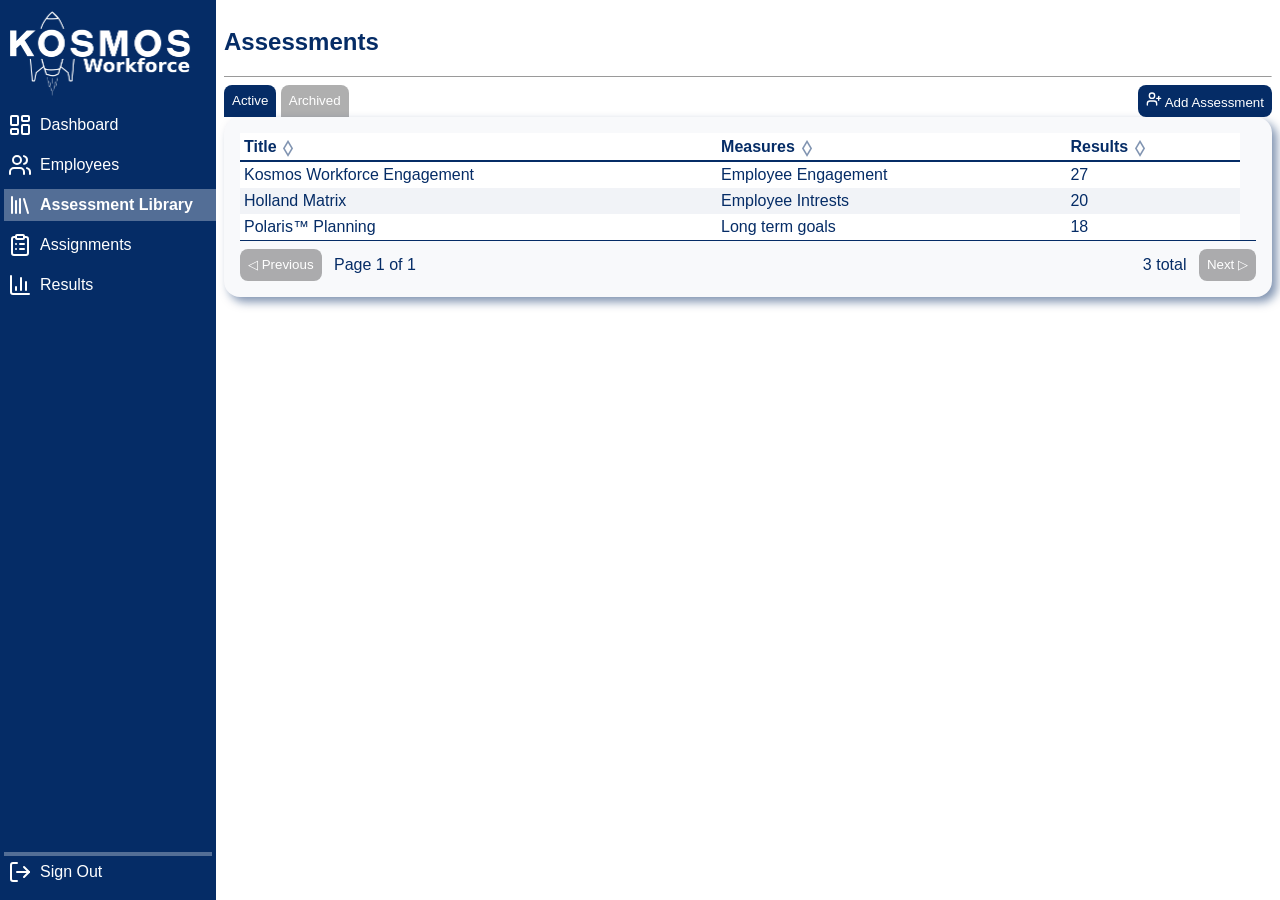
==== assessments.html @ 5acc189e "Add files via upload" ====
<!DOCTYPE html>
<html lang="en">
<head>
	<meta charset="UTF-8">
	<meta name="viewport" content="width=device-width, initial-scale=1.0">
	<meta http-equiv="X-UA-Compatible" content="ie=edge">
	<meta name="apple-mobile-web-app-capable" content="yes">
	<title>Assessments</title>
	<link rel="stylesheet" href="style.css">
	<link rel="icon" type="image/x-icon" href="favicon.ico">
	<script src="sort.js"></script>
</head>
<body>
	<input type="checkbox" id="nav-toggle" class="nav-toggle-checkbox" />
	<label for="nav-toggle" class="nav-toggle">&vellip;</label>

	<!-- LEFT NAVIGATION -->
	<div class="nav-left">
		<div onclick="window.location.href='index.html'"><img src="images/KosmosWorkforceLogoWhite.png" width="184px" height="auto"></div>
		<div onclick="window.location.href='index.html'">
			<svg xmlns="http://www.w3.org/2000/svg" 
				width="24" height="24" viewBox="0 0 24 24" fill="none" 									stroke="currentColor" stroke-width="2" stroke-linecap="round" stroke-linejoin="round" 
				aria-hidden="true">
				<rect width="7" height="9" x="3" y="3" rx="1"></rect>
				<rect width="7" height="5" x="14" y="3" rx="1"></rect>
				<rect width="7" height="9" x="14" y="12" rx="1"></rect>
				<rect width="7" height="5" x="3" y="16" rx="1"></rect>
			</svg>Dashboard
		</div>	
		<div onclick="window.location.href='team.html'">
			<svg xmlns="http://www.w3.org/2000/svg" 
				width="24" height="24" viewBox="0 0 24 24" fill="none" 
				stroke="currentColor" stroke-width="2" stroke-linecap="round" stroke-linejoin="round"
				aria-hidden="true">
				<path d="M16 21v-2a4 4 0 0 0-4-4H6a4 4 0 0 0-4 4v2"></path>
				<path d="M16 3.128a4 4 0 0 1 0 7.744"></path><path d="M22 21v-2a4 4 0 0 0-3-3.87"></path>
				<circle cx="9" cy="7" r="4"></circle>
			</svg>Employees
		</div>
		<div onclick="window.location.href='assessments.html'" class="current">
			<svg xmlns="http://www.w3.org/2000/svg"
				width="24" height="24" viewBox="0 0 24 24" fill="none"
				stroke="currentColor" stroke-width="2" stroke-linecap="round" stroke-linejoin="round"
				aria-hidden="true">
				<path d="m16 6 4 14"></path>
				<path d="M12 6v14"></path>
				<path d="M8 8v12"></path>
				<path d="M4 4v16"></path>
			</svg>Assessment Library
		</div>
		<div>
			<svg xmlns="http://www.w3.org/2000/svg" 
				width="24" height="24" viewBox="0 0 24 24" fill="none" 
				stroke="currentColor" stroke-width="2" stroke-linecap="round" stroke-linejoin="round"
				aria-hidden="true">
				<rect width="8" height="4" x="8" y="2" rx="1" ry="1"></rect>
				<path d="M16 4h2a2 2 0 0 1 2 2v14a2 2 0 0 1-2 2H6a2 2 0 0 1-2-2V6a2 2 0 0 1 2-2h2"></path>
				<path d="M12 11h4"></path>
				<path d="M12 16h4"></path>
				<path d="M8 11h.01"></path><path d="M8 16h.01"></path>
			</svg>Assignments
		</div>
		<div>
			<svg xmlns="http://www.w3.org/2000/svg" 
				width="24" height="24" viewBox="0 0 24 24" fill="none" 
				stroke="currentColor" stroke-width="2" stroke-linecap="round" stroke-linejoin="round" 
				aria-hidden="true">
				<path d="M3 3v16a2 2 0 0 0 2 2h16"></path>
				<path d="M18 17V9"></path>
				<path d="M13 17V5"></path>
				<path d="M8 17v-3"></path>
			</svg>Results
		</div>
		<div>
			<svg xmlns="http://www.w3.org/2000/svg"
				width="24" height="24" viewBox="0 0 24 24" fill="none"
				stroke="currentColor" stroke-width="2" stroke-linecap="round" stroke-linejoin="round"
				aria-hidden="true">
				<path d="m16 17 5-5-5-5"></path><path d="M21 12H9"></path>
				<path d="M9 21H5a2 2 0 0 1-2-2V5a2 2 0 0 1 2-2h4"></path>
			</svg>Sign Out
		</div>
	</div><!-- END OF NAVIGATION PANE -->

	<!-- Main Content Section -->
	<div class="main">
		<h2>Assessments</h2>
		<hr size="1" />
		<div>
			<div style="float: left;">
				<button type="button" class="tab selected">Active</button>
				<button type="button" class="tab">Archived</button>
			</div>
			<div style="float: right;">
				<button type="button">
					<svg xmlns="http://www.w3.org/2000/svg" width="16" height="16" viewBox="0 0 24 24" fill="none"
						stroke="currentColor" stroke-width="2" stroke-linecap="round" stroke-linejoin="round"
						aria-hidden="true">
						<path d="M16 21v-2a4 4 0 0 0-4-4H6a4 4 0 0 0-4 4v2"></path>
						<circle cx="9" cy="7" r="4"></circle>
						<line x1="19" x2="19" y1="8" y2="14"></line>
						<line x1="22" x2="16" y1="11" y2="11"></line>
					</svg>
					Add Assessment
				</button>
			</div>
		</div>

		<div class="card-container">
			<div class="card" style="flex: 1;">
				<table id="myTable" style="margin-top: 16px;">
					<thead>
						<tr>
							<th onclick="sortTable(0)" style="text-wrap: nowrap;">Title</th>
							<th onclick="sortTable(1)" style="text-wrap: nowrap;">Measures</th>
							<th onclick="sortTable(2)" style="text-wrap: nowrap;">Results</th>
						</tr>
					</thead>
					<tbody>	
						<tr>
							<td>Kosmos Workforce Engagement</td>
							<td>Employee Engagement</td>
							<td>27</td>
						</tr>
						<tr>
							<td>Holland Matrix</td>
							<td>Employee Intrests</td>
							<td>20</td>
						</tr>
						<tr>
							<td>Polaris&trade; Planning</td>
			 				<td>Long term goals</td>
							<td>18</td>
						</tr>

					</tbody>
				</table>
				<div style="border-top: 1px solid var(--primary-color); padding-top: 8px; width: 50%; float: left;">
					<button type="button" class="inactive" style="margin-right: 8px;">◁ Previous</button>
					Page 1 of 1
				</div>
				<div style="border-top: 1px solid var(--primary-color); padding-top: 8px; width: 50%; float: right; text-align: right;">
					3 total
					<button type="button" class="inactive" style="margin-left: 8px;">Next ▷</button>
				</div>
			</div>
		</div>
		<div style="float: left;"></div>
		<div style="float: right;"></div>
	</div>
</body>
</html>
---- style.css ----
:root {
	--primary-color: #052C66;
	--primary-color-light: #052C6680;
	--primary-color-muted: #052C6607;
	--secondary-color: #570040;
	--white-color: #ffffff;
	--black-color: #000000;
}

a {
	text-decoration: none;
	color: unset;
}
p>a {
	font-weight: bold;
}

body {
	font-family: 'Verdana', 'Arial', sans-serif;
	margin: 0 0 0 0;
	padding: 0 0 0 0;
	color: var(--primary-color);
	font-size: 16px;
	box-sizing: border-box;
        display: flex;			/* Use Flexbox for the main layout */
        min-height: 100vh;		/* Ensure the layout takes the full viewport height */
}

button {
	border: none;
	border-radius: 8px;
	padding: 4px 8px 4px 8px;
	background-color: var(--primary-color);
	color: var(--white-color);
	height: 32px;
	min-height: 32px;
}
button:hover {
	cursor: pointer;
	box-shadow: 2px 2px 5px var(--primary-color-light);
}

h1 {
	font-size: 48px;
	font-weight: lighter;
	text-align: center;
	letter-spacing: 8px;
}

header {
	padding: 80px;
	background-color: var(--primary-color);
	color: var(--white-color);
	padding-left: 20vw;
	padding-right: 20vw;
	margin-bottom: 16px;
}

footer {
	background-image: linear-gradient(to bottom, var(--primary-color), var(--secondary-color));	
	padding: 8px;
	color: var(--white-color);
	display: flex;
	align-items: center;
}

table {
	width: 100%;
	max-width: calc(100% - 16px);
	border-collapse: collapse;
}
table td {
	min-height: 32px;
	padding: 4px;
	overflow: hidden;
	text-overflow: ellipsis;
}
@media (max-width: 512px) {
	table td {
		max-width: 50px;
	}
}
table th {
	min-height: 32px;
	padding: 4px;
	text-align: left;
	border-bottom: 2px solid var(--primary-color);	
}
table tr:nth-child(even) {
	background-color: var(--primary-color-muted);
}
table tr:nth-child(odd) {
	background-color: var(--white-color);
}

.card {
	border-radius: 16px;
	padding: 0 16px 16px 16px;
	margin-bottom: 16px;
	box-shadow: 5px 5px 10px var(--primary-color-light);
	background-color: var(--primary-color-muted);
}
@media (max-width: 512px) {
	.card  {
		min-width: calc(100% - 32px); 	 /* takes up full width when only one wide */
	}
}
@media (max-width: 200px) {
	.card  {
		min-width: 200px; 	 /* doesn't allow shrink on very narrow screens */
	}
}
.card:hover {
	cursor: pointer;
	box-shadow: 2px 2px 5px var(--primary-color-light);
}
.card>img {
	height: 200px; 
	width: auto; 
	float: left; 
	margin-right: 8px; 
	opacity: 0.8;
}

.card-container {
	clear: both;
	display: flex;
	flex-wrap: wrap; /* Allows items to wrap onto multiple lines. */
	gap: 16px;
	width: 100%;
	min-width: 100%;
}

.centered {
	clear: both;
	display: flex;
	justify-content: center;
	align-items: center;
	margin-bottom: 16px;
}

.current {
	font-weight: bold; 
	background-color: #ffffff50; 
	padding: 4px; 
	margin: -4px -8px 12px -4px;
}

.inactive {
	background-color: #00000050;
}
.inactive:hover {
	box-shadow: none;
	cursor: default;
}

.main {
	background-color: var(--white-color);
	overflow-y: auto;		/* Main scrolls */
	padding: 8px;			/* Only internal padding */
	transition: margin-left 0.3s ease;
	width: 100%;
}
@media (max-width: 599px) {
	#nav-toggle:checked ~ .nav-left ~ .main,
	#nav-toggle:checked ~ .main {
		margin-left: 216px; 	/* Main shifts right only when nav is visible */
	}
	.main {
		margin-left: 0;
	}
}
@media (min-width: 600px) {
	.main  {
		margin-left:  216px; 	 /* Main always shifted to 216px */
	}
}

.nav-left {
	width: 200px;
	min-width: 200px;
	background-color: var(--primary-color);
	color: var(--white-color);
	padding: 8px;
	position: fixed;			/* Fixed to viewport */
	top: 0;
	left: 0;
 	height: 100vh;
	overflow-y: auto;			/* Nav scrolls independently */
	z-index: 1000;
	transform: translateX(-100%);
	transition: transform 0.3s ease;
	float: left;
}
@media (max-width: 599px) {
	.nav-left {
		transform: translateX(-100%);	/* Nav hidden by default */
		margin-top: 32px;		/* Make room for hamburger menu button */
	}
	#nav-toggle:checked ~ .nav-left {	/* Nav visible when checked */
		transform: translateX(0);
	}
}
@media (min-width: 600px) {
	.nav-left {
		transform: translateX(0);	/* Nav always visible */
  	}
}

.nav-left>div {
	display: flex;
	align-items: center;
	padding: 4px;
	margin: -4px -8px 12px -4px;">
}
.nav-left>div:hover {
	background-color: #ffffff25;
	cursor: pointer;

}
.nav-left>div:has(img):hover {			/* Don't highlight logo on hover */
	background-color: unset;
}
@media (max-width: 599px) {
	.nav-left>div:has(img) {
		display: none;			/* Hide logo on small screen with menu toggled on */
	}
}
.nav-left>div:last-child {			/* Log out */
	position: absolute; 
	bottom: 16px; 
	border-top: 4px solid #ffffff50;
	padding-top: 4px;
	width: 200px;
}
@media (max-width: 599px) {
	.nav-left>div:last-child {
		margin-bottom: 40px;
	}
}

.nav-left svg {
	margin-right: 8px;
	min-width: 24px;
}

.nav-toggle {					/* Toggle button */
	position: fixed;
	z-index: 1100;
	cursor: pointer;
	display: none;				/* hidden by default */
	padding: 1px 4px 1px 3px;
	top: 4px;
	left: 4px;
	border: 1px solid var(--primary-color-light);
	border-radius: 50%;
	background-color: var(--white-color);
	color: var(--primary-color);
	min-width: 16px;
	max-width: 16px;
	text-align: center;
}
@media (max-width: 599px) {
	.nav-toggle {
		display: block;			/* Show toggle */
	}
}

@media (min-width: 600px) {
	.nav-toggle {
		display: none;			/* Toggle hidden */
	}
}
.nav-toggle-checkbox {
	display: none;				/* Hide checkbox */
}

.tab {	border: none;
	border-top-left-radius: 8px;
	border-top-right-radius: 8px;
	border-bottom-left-radius: 0;
	border-bottom-right-radius: 0;
	padding: 8px;
	color: var(--white-color);
	height: 32px;
	min-height: 32px;
	background-color: #00000050;
}
.tab:hover {
	box-shadow: none;
}
.tab.selected {
	background-color: var(--primary-color);
}
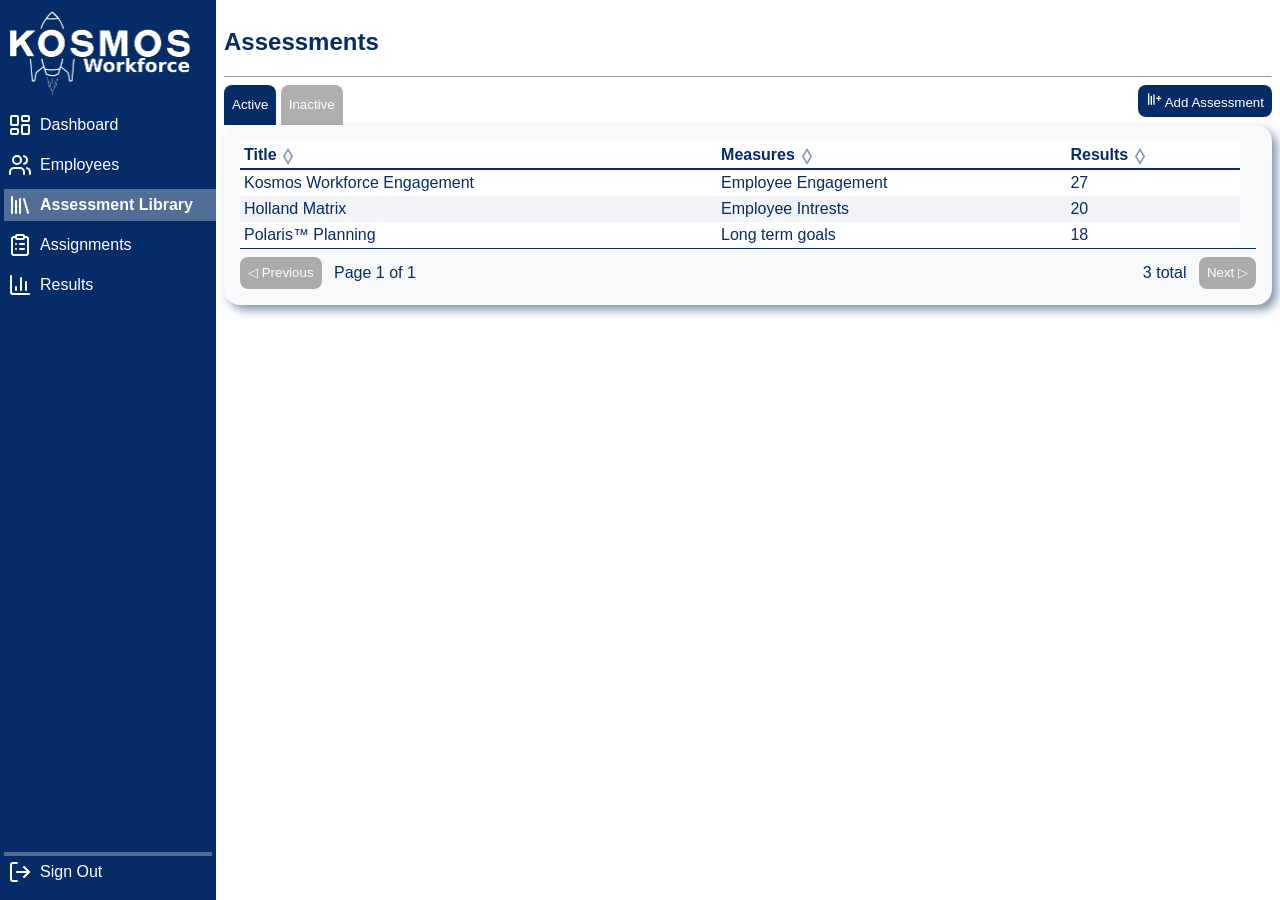
==== commit 3d0e75c7: "Add files via upload" ====
--- a/assessments.html
+++ b/assessments.html
@@ -89,15 +89,17 @@
 		<div>
 			<div style="float: left;">
 				<button type="button" class="tab selected">Active</button>
-				<button type="button" class="tab">Archived</button>
+				<button type="button" class="tab">Inactive</button>
 			</div>
 			<div style="float: right;">
 				<button type="button">
-					<svg xmlns="http://www.w3.org/2000/svg" width="16" height="16" viewBox="0 0 24 24" fill="none"
+					<svg xmlns="http://www.w3.org/2000/svg"
+						width="16" height="16" viewBox="0 0 24 24" fill="none"
 						stroke="currentColor" stroke-width="2" stroke-linecap="round" stroke-linejoin="round"
 						aria-hidden="true">
-						<path d="M16 21v-2a4 4 0 0 0-4-4H6a4 4 0 0 0-4 4v2"></path>
-						<circle cx="9" cy="7" r="4"></circle>
+						<path d="M12 6v14"></path>
+						<path d="M8 8v12"></path>
+						<path d="M4 4v16"></path>
 						<line x1="19" x2="19" y1="8" y2="14"></line>
 						<line x1="22" x2="16" y1="11" y2="11"></line>
 					</svg>
--- a/style.css
+++ b/style.css
@@ -282,8 +282,8 @@
 	border-bottom-right-radius: 0;
 	padding: 8px;
 	color: var(--white-color);
-	height: 32px;
-	min-height: 32px;
+	height: 40px;
+	min-height: 40px;
 	background-color: #00000050;
 }
 .tab:hover {
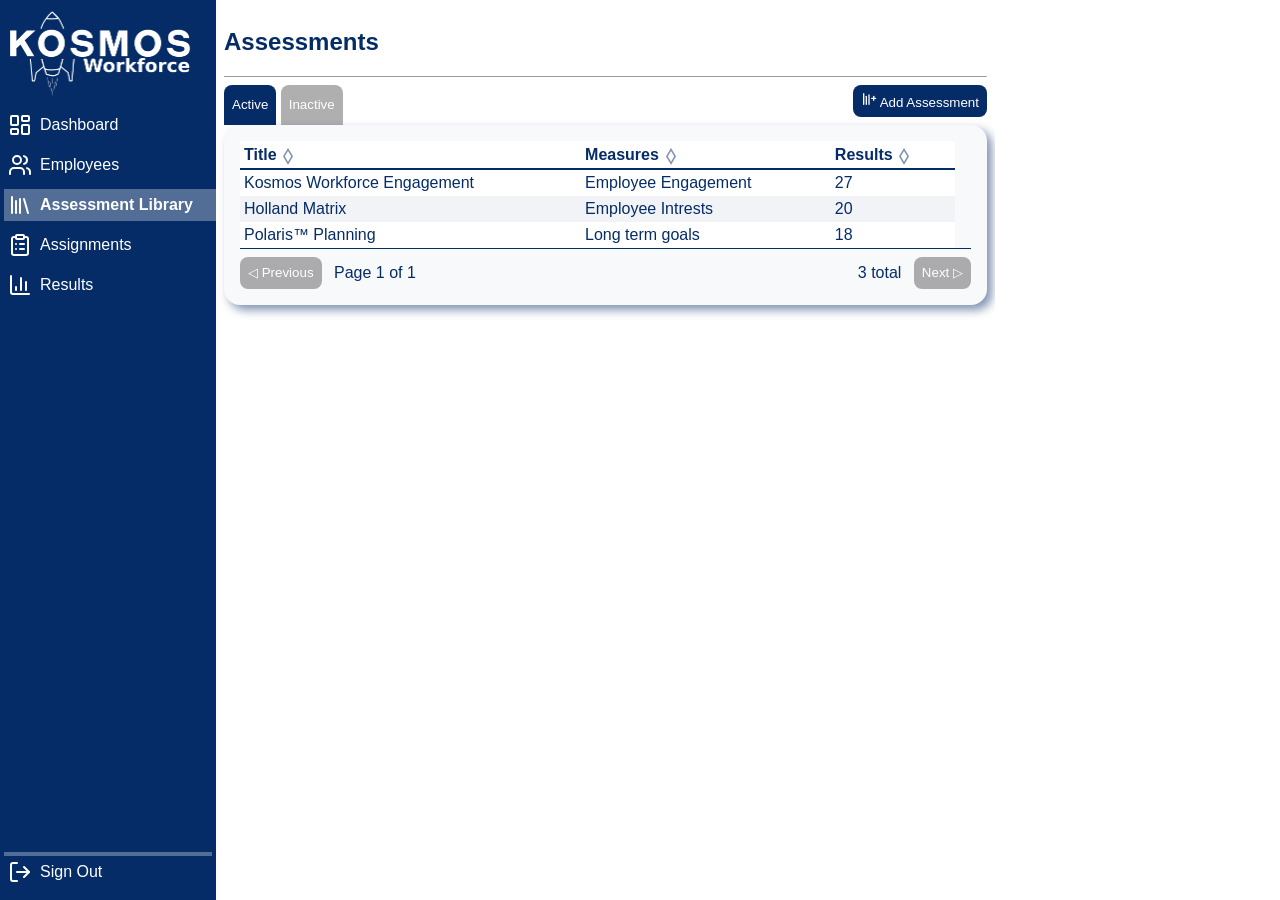
==== commit 789fff8c: "Add files via upload" ====
--- a/assessments.html
+++ b/assessments.html
@@ -8,80 +8,11 @@
 	<title>Assessments</title>
 	<link rel="stylesheet" href="style.css">
 	<link rel="icon" type="image/x-icon" href="favicon.ico">
+	<script src="nav.js"></script>
 	<script src="sort.js"></script>
 </head>
 <body>
-	<input type="checkbox" id="nav-toggle" class="nav-toggle-checkbox" />
-	<label for="nav-toggle" class="nav-toggle">&vellip;</label>
-
-	<!-- LEFT NAVIGATION -->
-	<div class="nav-left">
-		<div onclick="window.location.href='index.html'"><img src="images/KosmosWorkforceLogoWhite.png" width="184px" height="auto"></div>
-		<div onclick="window.location.href='index.html'">
-			<svg xmlns="http://www.w3.org/2000/svg" 
-				width="24" height="24" viewBox="0 0 24 24" fill="none" 									stroke="currentColor" stroke-width="2" stroke-linecap="round" stroke-linejoin="round" 
-				aria-hidden="true">
-				<rect width="7" height="9" x="3" y="3" rx="1"></rect>
-				<rect width="7" height="5" x="14" y="3" rx="1"></rect>
-				<rect width="7" height="9" x="14" y="12" rx="1"></rect>
-				<rect width="7" height="5" x="3" y="16" rx="1"></rect>
-			</svg>Dashboard
-		</div>	
-		<div onclick="window.location.href='team.html'">
-			<svg xmlns="http://www.w3.org/2000/svg" 
-				width="24" height="24" viewBox="0 0 24 24" fill="none" 
-				stroke="currentColor" stroke-width="2" stroke-linecap="round" stroke-linejoin="round"
-				aria-hidden="true">
-				<path d="M16 21v-2a4 4 0 0 0-4-4H6a4 4 0 0 0-4 4v2"></path>
-				<path d="M16 3.128a4 4 0 0 1 0 7.744"></path><path d="M22 21v-2a4 4 0 0 0-3-3.87"></path>
-				<circle cx="9" cy="7" r="4"></circle>
-			</svg>Employees
-		</div>
-		<div onclick="window.location.href='assessments.html'" class="current">
-			<svg xmlns="http://www.w3.org/2000/svg"
-				width="24" height="24" viewBox="0 0 24 24" fill="none"
-				stroke="currentColor" stroke-width="2" stroke-linecap="round" stroke-linejoin="round"
-				aria-hidden="true">
-				<path d="m16 6 4 14"></path>
-				<path d="M12 6v14"></path>
-				<path d="M8 8v12"></path>
-				<path d="M4 4v16"></path>
-			</svg>Assessment Library
-		</div>
-		<div>
-			<svg xmlns="http://www.w3.org/2000/svg" 
-				width="24" height="24" viewBox="0 0 24 24" fill="none" 
-				stroke="currentColor" stroke-width="2" stroke-linecap="round" stroke-linejoin="round"
-				aria-hidden="true">
-				<rect width="8" height="4" x="8" y="2" rx="1" ry="1"></rect>
-				<path d="M16 4h2a2 2 0 0 1 2 2v14a2 2 0 0 1-2 2H6a2 2 0 0 1-2-2V6a2 2 0 0 1 2-2h2"></path>
-				<path d="M12 11h4"></path>
-				<path d="M12 16h4"></path>
-				<path d="M8 11h.01"></path><path d="M8 16h.01"></path>
-			</svg>Assignments
-		</div>
-		<div>
-			<svg xmlns="http://www.w3.org/2000/svg" 
-				width="24" height="24" viewBox="0 0 24 24" fill="none" 
-				stroke="currentColor" stroke-width="2" stroke-linecap="round" stroke-linejoin="round" 
-				aria-hidden="true">
-				<path d="M3 3v16a2 2 0 0 0 2 2h16"></path>
-				<path d="M18 17V9"></path>
-				<path d="M13 17V5"></path>
-				<path d="M8 17v-3"></path>
-			</svg>Results
-		</div>
-		<div>
-			<svg xmlns="http://www.w3.org/2000/svg"
-				width="24" height="24" viewBox="0 0 24 24" fill="none"
-				stroke="currentColor" stroke-width="2" stroke-linecap="round" stroke-linejoin="round"
-				aria-hidden="true">
-				<path d="m16 17 5-5-5-5"></path><path d="M21 12H9"></path>
-				<path d="M9 21H5a2 2 0 0 1-2-2V5a2 2 0 0 1 2-2h4"></path>
-			</svg>Sign Out
-		</div>
-	</div><!-- END OF NAVIGATION PANE -->
-
+	<left-nav />
 	<!-- Main Content Section -->
 	<div class="main">
 		<h2>Assessments</h2>
